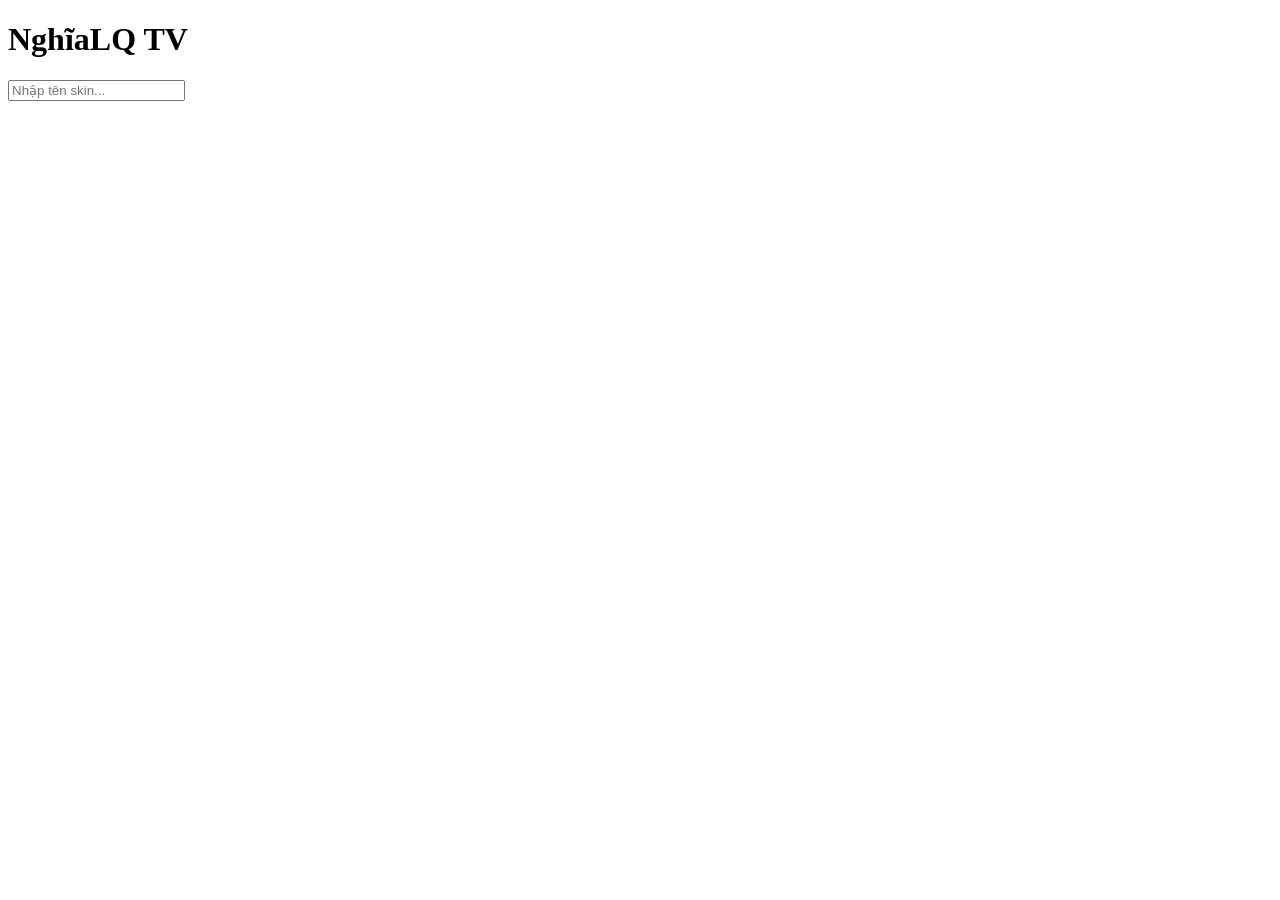
==== index.html @ 3b234b2b "Add initial HTML structure for NghĩaLQ TV" ====
<!DOCTYPE html>
<html lang="vi">
<head>
    <meta charset="UTF-8">
    <meta name="viewport" content="width=device-width, initial-scale=1.0">
    <title>NghĩaLQ TV - Tìm Kiếm Mod</title>
    <link rel="stylesheet" href="style.css">
</head>
<body>

<div class="container">
    <h1>NghĩaLQ TV</h1>

    <input type="text" id="searchInput" placeholder="Nhập tên skin...">

    <div id="results"></div>
</div>

<script src="script.js"></script>

</body>
</html>
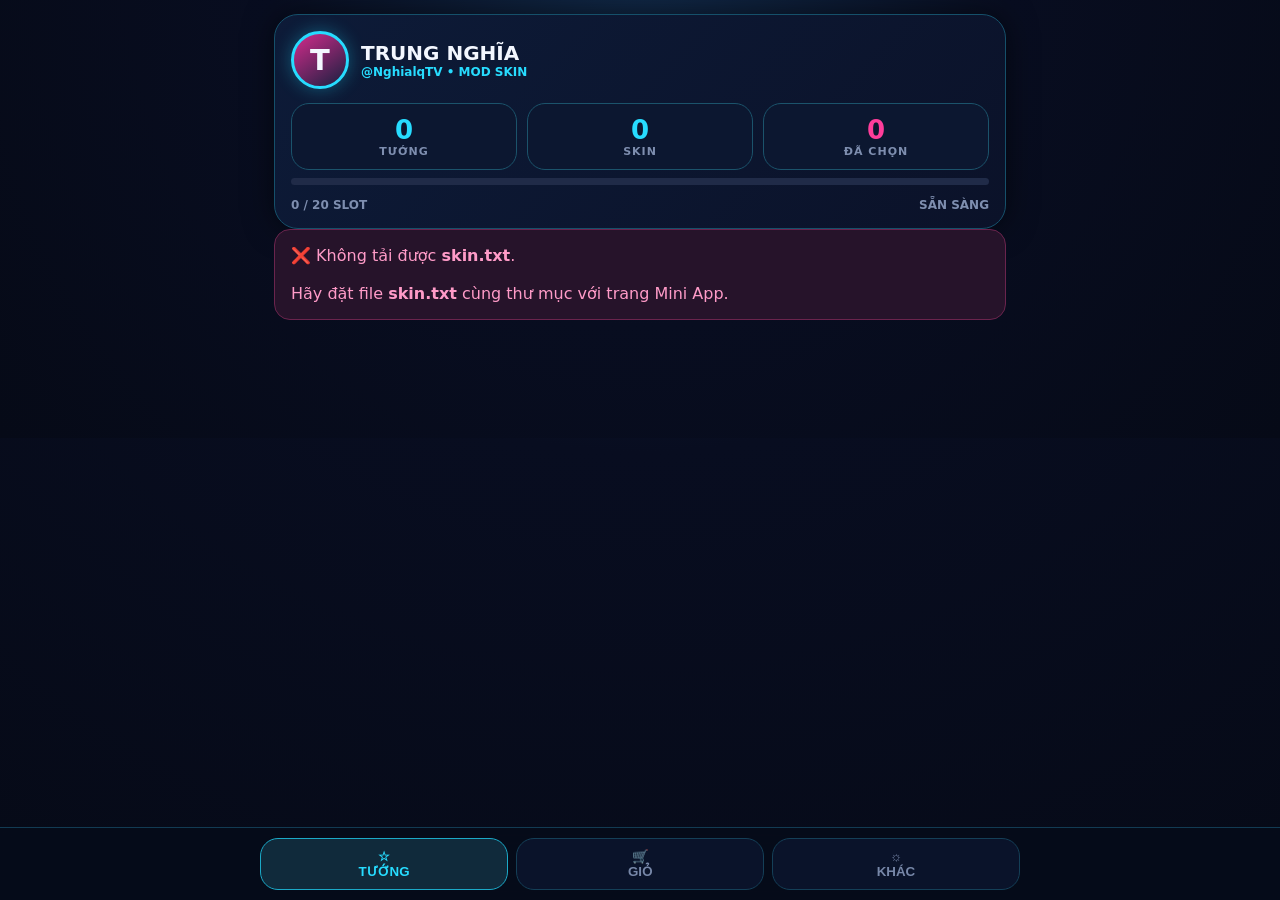
==== commit fd8e7b85: "Add files via upload" ====
--- a/index.html
+++ b/index.html
@@ -1,22 +1,54 @@
-<!DOCTYPE html>
+<!doctype html>
 <html lang="vi">
 <head>
-    <meta charset="UTF-8">
-    <meta name="viewport" content="width=device-width, initial-scale=1.0">
-    <title>NghĩaLQ TV - Tìm Kiếm Mod</title>
-    <link rel="stylesheet" href="style.css">
+<meta charset="utf-8">
+<meta name="viewport" content="width=device-width,initial-scale=1,maximum-scale=1,user-scalable=no,viewport-fit=cover">
+<title>Chọn Hero • NghĩaLQ TV</title>
+<script src="https://telegram.org/js/telegram-web-app.js"></script>
+<style>
+:root{--bg:#080d20;--panel:#0d1730;--panel2:#101d3c;--line:#164b63;--cyan:#27dcff;--pink:#ff3d9a;--text:#f3f7ff;--muted:#7e8eaf;--green:#36e9a5}
+*{box-sizing:border-box;-webkit-tap-highlight-color:transparent}html,body{margin:0;min-height:100%;background:radial-gradient(circle at 50% -10%,#112a49 0,#080d20 46%,#060a17 100%);color:var(--text);font-family:Inter,system-ui,-apple-system,BlinkMacSystemFont,"Segoe UI",sans-serif}body{padding-bottom:88px}.wrap{max-width:760px;margin:auto;padding:14px 14px 30px}.top{background:linear-gradient(135deg,#0d1b38,#0b1229);border:1px solid #15506a;border-radius:24px;padding:16px;box-shadow:0 0 30px #0008}.brand{display:flex;align-items:center;gap:12px}.avatar{width:58px;height:58px;border-radius:50%;display:grid;place-items:center;font-size:29px;font-weight:900;background:linear-gradient(145deg,#d42b8c,#17203f);border:3px solid var(--cyan);box-shadow:0 0 18px #1edfff55}.brand b{font-size:20px}.tag{color:var(--cyan);font-size:12px;font-weight:800}.stats{display:grid;grid-template-columns:repeat(3,1fr);gap:10px;margin-top:14px}.stat{border:1px solid #1b536b;border-radius:18px;padding:11px 5px;text-align:center;background:#0c1730}.num{font-size:26px;font-weight:900;color:var(--cyan)}.stat:nth-child(3) .num{color:var(--pink)}.lbl{font-size:11px;color:var(--muted);font-weight:800;letter-spacing:1px}.slot{display:flex;justify-content:space-between;margin-top:13px;color:var(--muted);font-weight:800;font-size:12px}.bar{height:7px;background:#202b48;border-radius:99px;margin-top:8px;overflow:hidden}.fill{height:100%;width:0;background:linear-gradient(90deg,var(--cyan),var(--pink));transition:.25s}.title{font-size:30px;font-weight:950;margin:24px 4px 2px;letter-spacing:-1px}.title span{color:var(--cyan)}.sub{color:var(--muted);margin:0 4px 16px}.search{display:flex;align-items:center;gap:10px;background:#0b142c;border:1px solid #164a61;border-radius:20px;padding:14px 16px}.search svg{width:22px;fill:none;stroke:var(--cyan);stroke-width:2}.search input{width:100%;background:none;border:0;outline:0;color:var(--text);font-size:17px}.search input::placeholder{color:#7785a5}.letters{display:grid;grid-template-columns:repeat(5,1fr);gap:10px;margin-top:14px}.letter{min-height:82px;border:1px solid #16465f;border-radius:18px;background:linear-gradient(145deg,#172641,#0c1429);position:relative;color:#f5f8ff;font-size:30px;font-weight:900;display:grid;place-items:center;box-shadow:inset 0 1px #ffffff08}.letter small{position:absolute;right:9px;top:7px;color:#7888a8;font-size:12px}.letter.active{border-color:var(--cyan);box-shadow:0 0 18px #21ddff22}.heroGrid{display:grid;grid-template-columns:repeat(2,1fr);gap:10px;margin-top:14px}.hero{padding:15px;border:1px solid #16465f;border-radius:18px;background:linear-gradient(145deg,#15233f,#0a1227);min-height:88px;text-align:left;position:relative}.hero:active,.skin:active{transform:scale(.985)}.hero .count{position:absolute;right:10px;top:8px;color:#8090b0;font-size:12px;font-weight:900}.hero .hletter{width:42px;height:42px;border-radius:13px;display:grid;place-items:center;background:#0e1b35;border:1px solid #23617a;color:var(--cyan);font-weight:950;font-size:19px}.hero b{display:block;margin-top:8px;font-size:15px}.hero small{color:var(--muted)}.skinList{display:grid;gap:10px}.skin{border:1px solid #16465f;border-radius:18px;background:#0d1830;padding:14px;display:flex;align-items:center;gap:12px}.skin .sid{margin-left:auto;color:#657694;font-size:11px}.skin .check{width:26px;height:26px;border-radius:50%;border:1px solid #31516b;display:grid;place-items:center;color:transparent}.skin.selected{border-color:#1c9b91;background:#10283a}.skin.selected .check{background:var(--green);border-color:var(--green);color:#071428}.back{border:0;background:none;color:var(--cyan);font-weight:800;padding:0;margin:4px 0 16px;font-size:15px}.empty{text-align:center;color:var(--muted);padding:45px 10px}.bottom{position:fixed;left:0;right:0;bottom:0;padding:10px 14px calc(10px + env(safe-area-inset-bottom));background:#070c1bd9;backdrop-filter:blur(16px);border-top:1px solid #123b53}.bottomInner{max-width:760px;margin:auto;display:grid;grid-template-columns:repeat(3,1fr);gap:8px}.bottom button{border:1px solid #143f57;background:#0a132a;color:#7787a8;border-radius:18px;padding:10px 4px;font-weight:800}.bottom button.active{color:var(--cyan);border-color:#1ba9c7;background:#102a3b}.action{position:fixed;left:14px;right:14px;bottom:76px;max-width:732px;margin:auto;z-index:4}.run{width:100%;border:1px solid #23dca9;background:linear-gradient(90deg,#0d7f70,#123d4a);color:white;border-radius:18px;padding:15px;font-weight:950;font-size:16px;box-shadow:0 8px 25px #0007}.hidden{display:none!important}.toast{position:fixed;top:14px;left:50%;transform:translateX(-50%);background:#14203a;border:1px solid #22516b;border-radius:99px;padding:9px 15px;z-index:9;font-size:13px}.loading{text-align:center;color:var(--muted);padding:35px}.error{padding:16px;border:1px solid #6a244d;background:#26132a;border-radius:16px;color:#ff9bc8}
+@media(min-width:620px){.heroGrid{grid-template-columns:repeat(3,1fr)}.letters{grid-template-columns:repeat(8,1fr)}}
+</style>
 </head>
 <body>
-
-<div class="container">
-    <h1>NghĩaLQ TV</h1>
-
-    <input type="text" id="searchInput" placeholder="Nhập tên skin...">
-
-    <div id="results"></div>
+<div id="app" class="wrap">
+  <section class="top">
+    <div class="brand"><div class="avatar">T</div><div><b>TRUNG NGHĨA</b><div class="tag">@NghialqTV • MOD SKIN</div></div></div>
+    <div class="stats"><div class="stat"><div id="heroCount" class="num">0</div><div class="lbl">TƯỚNG</div></div><div class="stat"><div id="skinCount" class="num">0</div><div class="lbl">SKIN</div></div><div class="stat"><div id="selectedCount" class="num">0</div><div class="lbl">ĐÃ CHỌN</div></div></div>
+    <div class="bar"><div id="fill" class="fill"></div></div><div class="slot"><span id="slotText">0 / 20 SLOT</span><span id="status">SẴN SÀNG</span></div>
+  </section>
+  <main id="main"><div class="loading">⏳ Đang tải danh sách Hero...</div></main>
 </div>
-
-<script src="script.js"></script>
-
+<div id="action" class="action hidden"><button class="run" onclick="sendSelection()">🚀 XÁC NHẬN & CHỌN SKIN (<span id="runCount">0</span>)</button></div>
+<div class="bottom"><div class="bottomInner"><button id="tabHero" class="active" onclick="showHeroes()">☆<br>TƯỚNG</button><button onclick="showCart()">🛒<br>GIỎ</button><button onclick="showInfo()">☼<br>KHÁC</button></div></div>
+<script>
+const tg=window.Telegram?.WebApp; tg?.ready(); tg?.expand();
+const MAX=20;
+let data={}, selected=new Map(), currentHero=null, activeLetter='ALL';
+const esc=s=>String(s).replace(/[&<>'"]/g,c=>({'&':'&amp;','<':'&lt;','>':'&gt;',"'":'&#39;','"':'&quot;'}[c]));
+function parseSkinTxt(txt){let out={},hero=null; for(const raw of txt.split(/\r?\n/)){const line=raw.trim();if(!line)continue;if(line.endsWith(':')){hero=line.slice(0,-1).trim();out[hero]={};continue} const m=line.match(/^(\S+)\s+-\s+(.+)$/);if(hero&&m)out[hero][m[2].trim()]=m[1].trim();}return out}
+async function load(){
+ try{
+   const r=await fetch('./skin.txt',{cache:'no-store'}); if(!r.ok)throw new Error('HTTP '+r.status); data=parseSkinTxt(await r.text());
+   renderHeroes();
+ }catch(e){document.getElementById('main').innerHTML='<div class="error">❌ Không tải được <b>skin.txt</b>.<br><br>Hãy đặt file <b>skin.txt</b> cùng thư mục với trang Mini App.</div>'}
+}
+function stats(){let heroes=Object.keys(data);let skins=heroes.reduce((n,h)=>n+Object.keys(data[h]).length,0);document.getElementById('heroCount').textContent=heroes.length;document.getElementById('skinCount').textContent=skins;document.getElementById('selectedCount').textContent=selected.size;document.getElementById('slotText').textContent=`${selected.size} / ${MAX} SLOT`;document.getElementById('runCount').textContent=selected.size;document.getElementById('fill').style.width=(selected.size/MAX*100)+'%';document.getElementById('status').textContent=selected.size>=MAX?'ĐẦY':'SẴN SÀNG';document.getElementById('action').classList.toggle('hidden',selected.size===0)}
+function letters(){let letters=[...'ABCDEFGHIJKLMNOPQRSTUVWXYZ'];return `<div class="letters"><button class="letter ${activeLetter==='ALL'?'active':''}" onclick="filterLetter('ALL')"><span>★</span><small>${Object.keys(data).length}</small></button>${letters.map(l=>{let n=Object.keys(data).filter(h=>h[0]?.toUpperCase()===l).length;return `<button class="letter ${activeLetter===l?'active':''}" onclick="filterLetter('${l}')"><span>${l}</span><small>${n}</small></button>`}).join('')}</div>`}
+function renderHeroes(){currentHero=null;activeLetter=activeLetter||'ALL';document.getElementById('tabHero').classList.add('active');let heroes=Object.keys(data).filter(h=>activeLetter==='ALL'||h[0]?.toUpperCase()===activeLetter);document.getElementById('main').innerHTML=`<h1 class="title">CHỌN <span>TƯỚNG</span></h1><p class="sub">Lọc theo chữ cái hoặc tìm nhanh</p><label class="search"><svg viewBox="0 0 24 24"><circle cx="11" cy="11" r="7"></circle><path d="m20 20-4-4"></path></svg><input id="q" placeholder="Tìm tướng hoặc skin..." oninput="search(this.value)"></label>${letters()}<div id="heroGrid" class="heroGrid">${heroCards(heroes)}</div>`;stats()}
+function heroCards(heroes){if(!heroes.length)return '<div class="empty">Không tìm thấy Hero phù hợp.</div>';return heroes.map(h=>`<button class="hero" onclick="openHero(${JSON.stringify(h)})"><span class="count">${Object.keys(data[h]).length}</span><span class="hletter">${esc(h[0]||'?')}</span><b>${esc(h)}</b><small>Chọn skin →</small></button>`).join('')}
+function filterLetter(l){activeLetter=l;renderHeroes()}
+function search(q){q=q.trim().toLowerCase();let heroes=Object.keys(data).filter(h=>!q||h.toLowerCase().includes(q)||Object.keys(data[h]).some(s=>s.toLowerCase().includes(q)));document.getElementById('heroGrid').innerHTML=heroCards(heroes)}
+function openHero(hero){currentHero=hero;document.getElementById('main').innerHTML=`<button class="back" onclick="renderHeroes()">← Quay lại danh sách Tướng</button><h1 class="title">${esc(hero)}</h1><p class="sub">${Object.keys(data[hero]).length} skin • Chọn tối đa ${MAX - selected.size} skin nữa</p><div id="skinList" class="skinList">${Object.entries(data[hero]).map(([name,id])=>skinCard(hero,name,id)).join('')}</div>`;document.getElementById('tabHero').classList.add('active');stats()}
+function skinCard(hero,name,id){let key=String(id),yes=selected.has(key);return `<button class="skin ${yes?'selected':''}" onclick="toggleSkin(${JSON.stringify(hero)},${JSON.stringify(name)},${JSON.stringify(id)})"><span class="hletter">${esc(hero[0]||'?')}</span><span><b>${esc(name)}</b><br><small>${esc(hero)}</small></span><span class="sid">#${esc(id)}</span><span class="check">✓</span></button>`}
+function toggleSkin(hero,name,id){id=String(id);if(selected.has(id)){selected.delete(id)}else{if(selected.size>=MAX){toast('⚠️ Đã đủ 20 skin');return}selected.set(id,{id,hero,name})}openHero(hero);stats()}
+function showCart(){document.getElementById('tabHero').classList.remove('active');document.getElementById('main').innerHTML=`<h1 class="title">KHOANG <span>CHỨA</span></h1><p class="sub">Tối đa ${MAX} skin • mỗi tướng có thể chọn nhiều skin</p>${selected.size?`<div class="skinList">${[...selected.values()].map(x=>skinCard(x.hero,x.name,x.id)).join('')}</div>`:'<div class="empty">📦<br><br>Khoang chứa trống.<br>Qua tab TƯỚNG để bắt đầu.</div>'}`;stats()}
+function showHeroes(){renderHeroes()}
+function showInfo(){document.getElementById('tabHero').classList.remove('active');document.getElementById('main').innerHTML='<h1 class="title">HỆ <span>THỐNG</span></h1><p class="sub">Thông tin & tùy chọn</p><div class="skinList"><div class="skin"><span class="hletter">☀</span><span><b>Chế độ mod</b><br><small>Normal • Encode — cố định</small></span></div><div class="skin"><span class="hletter">⚡</span><span><b>Giới hạn</b><br><small>Tối đa 20 skin / lần</small></span></div><div class="skin"><span class="hletter">ℹ</span><span><b>NghĩaLQ TV</b><br><small>Telegram Mini App chọn Hero/Skin</small></span></div></div>';stats()}
+function sendSelection(){if(!selected.size){toast('⚠️ Chưa chọn skin');return}const payload={ids:[...selected.values()].map(x=>x.id),tuongs:[...selected.values()].map(x=>x.hero),skins:[...selected.values()].map(x=>x.name)};if(tg?.sendData){tg.sendData(JSON.stringify(payload));}else{navigator.clipboard?.writeText(JSON.stringify(payload));toast('Đã tạo dữ liệu chọn skin')} }
+function toast(t){let x=document.createElement('div');x.className='toast';x.textContent=t;document.body.appendChild(x);setTimeout(()=>x.remove(),1800)}
+load();
+</script>
 </body>
 </html>
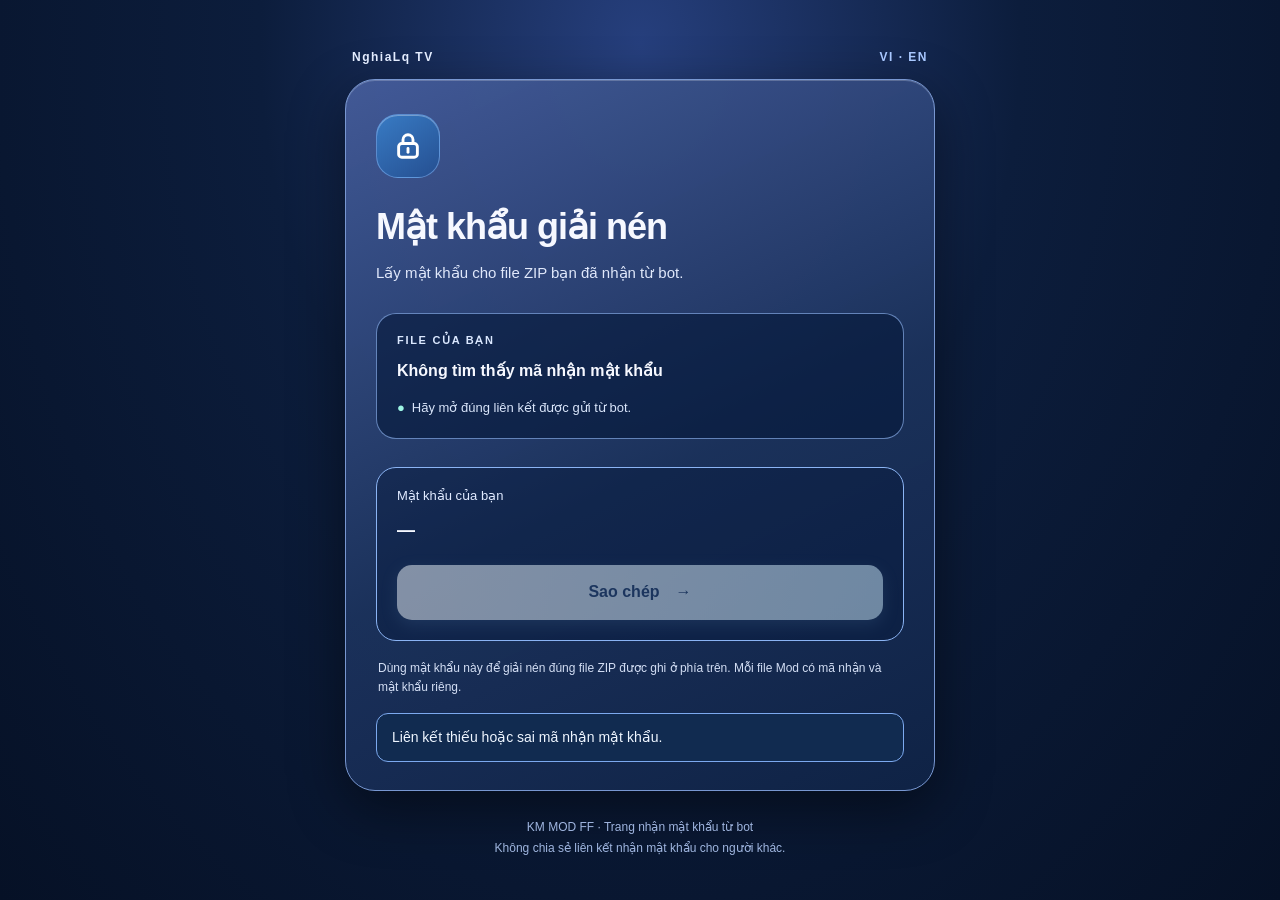
==== commit 50ef614f: "Add files via upload" ====
--- a/index.html
+++ b/index.html
@@ -1,54 +1,46 @@
 <!doctype html>
 <html lang="vi">
 <head>
-<meta charset="utf-8">
-<meta name="viewport" content="width=device-width,initial-scale=1,maximum-scale=1,user-scalable=no,viewport-fit=cover">
-<title>Chọn Hero • NghĩaLQ TV</title>
-<script src="https://telegram.org/js/telegram-web-app.js"></script>
+<meta charset="utf-8"><meta name="viewport" content="width=device-width,initial-scale=1,viewport-fit=cover">
+<meta name="theme-color" content="#08152f"><title>Mật khẩu giải nén | KM MOD FF</title>
 <style>
-:root{--bg:#080d20;--panel:#0d1730;--panel2:#101d3c;--line:#164b63;--cyan:#27dcff;--pink:#ff3d9a;--text:#f3f7ff;--muted:#7e8eaf;--green:#36e9a5}
-*{box-sizing:border-box;-webkit-tap-highlight-color:transparent}html,body{margin:0;min-height:100%;background:radial-gradient(circle at 50% -10%,#112a49 0,#080d20 46%,#060a17 100%);color:var(--text);font-family:Inter,system-ui,-apple-system,BlinkMacSystemFont,"Segoe UI",sans-serif}body{padding-bottom:88px}.wrap{max-width:760px;margin:auto;padding:14px 14px 30px}.top{background:linear-gradient(135deg,#0d1b38,#0b1229);border:1px solid #15506a;border-radius:24px;padding:16px;box-shadow:0 0 30px #0008}.brand{display:flex;align-items:center;gap:12px}.avatar{width:58px;height:58px;border-radius:50%;display:grid;place-items:center;font-size:29px;font-weight:900;background:linear-gradient(145deg,#d42b8c,#17203f);border:3px solid var(--cyan);box-shadow:0 0 18px #1edfff55}.brand b{font-size:20px}.tag{color:var(--cyan);font-size:12px;font-weight:800}.stats{display:grid;grid-template-columns:repeat(3,1fr);gap:10px;margin-top:14px}.stat{border:1px solid #1b536b;border-radius:18px;padding:11px 5px;text-align:center;background:#0c1730}.num{font-size:26px;font-weight:900;color:var(--cyan)}.stat:nth-child(3) .num{color:var(--pink)}.lbl{font-size:11px;color:var(--muted);font-weight:800;letter-spacing:1px}.slot{display:flex;justify-content:space-between;margin-top:13px;color:var(--muted);font-weight:800;font-size:12px}.bar{height:7px;background:#202b48;border-radius:99px;margin-top:8px;overflow:hidden}.fill{height:100%;width:0;background:linear-gradient(90deg,var(--cyan),var(--pink));transition:.25s}.title{font-size:30px;font-weight:950;margin:24px 4px 2px;letter-spacing:-1px}.title span{color:var(--cyan)}.sub{color:var(--muted);margin:0 4px 16px}.search{display:flex;align-items:center;gap:10px;background:#0b142c;border:1px solid #164a61;border-radius:20px;padding:14px 16px}.search svg{width:22px;fill:none;stroke:var(--cyan);stroke-width:2}.search input{width:100%;background:none;border:0;outline:0;color:var(--text);font-size:17px}.search input::placeholder{color:#7785a5}.letters{display:grid;grid-template-columns:repeat(5,1fr);gap:10px;margin-top:14px}.letter{min-height:82px;border:1px solid #16465f;border-radius:18px;background:linear-gradient(145deg,#172641,#0c1429);position:relative;color:#f5f8ff;font-size:30px;font-weight:900;display:grid;place-items:center;box-shadow:inset 0 1px #ffffff08}.letter small{position:absolute;right:9px;top:7px;color:#7888a8;font-size:12px}.letter.active{border-color:var(--cyan);box-shadow:0 0 18px #21ddff22}.heroGrid{display:grid;grid-template-columns:repeat(2,1fr);gap:10px;margin-top:14px}.hero{padding:15px;border:1px solid #16465f;border-radius:18px;background:linear-gradient(145deg,#15233f,#0a1227);min-height:88px;text-align:left;position:relative}.hero:active,.skin:active{transform:scale(.985)}.hero .count{position:absolute;right:10px;top:8px;color:#8090b0;font-size:12px;font-weight:900}.hero .hletter{width:42px;height:42px;border-radius:13px;display:grid;place-items:center;background:#0e1b35;border:1px solid #23617a;color:var(--cyan);font-weight:950;font-size:19px}.hero b{display:block;margin-top:8px;font-size:15px}.hero small{color:var(--muted)}.skinList{display:grid;gap:10px}.skin{border:1px solid #16465f;border-radius:18px;background:#0d1830;padding:14px;display:flex;align-items:center;gap:12px}.skin .sid{margin-left:auto;color:#657694;font-size:11px}.skin .check{width:26px;height:26px;border-radius:50%;border:1px solid #31516b;display:grid;place-items:center;color:transparent}.skin.selected{border-color:#1c9b91;background:#10283a}.skin.selected .check{background:var(--green);border-color:var(--green);color:#071428}.back{border:0;background:none;color:var(--cyan);font-weight:800;padding:0;margin:4px 0 16px;font-size:15px}.empty{text-align:center;color:var(--muted);padding:45px 10px}.bottom{position:fixed;left:0;right:0;bottom:0;padding:10px 14px calc(10px + env(safe-area-inset-bottom));background:#070c1bd9;backdrop-filter:blur(16px);border-top:1px solid #123b53}.bottomInner{max-width:760px;margin:auto;display:grid;grid-template-columns:repeat(3,1fr);gap:8px}.bottom button{border:1px solid #143f57;background:#0a132a;color:#7787a8;border-radius:18px;padding:10px 4px;font-weight:800}.bottom button.active{color:var(--cyan);border-color:#1ba9c7;background:#102a3b}.action{position:fixed;left:14px;right:14px;bottom:76px;max-width:732px;margin:auto;z-index:4}.run{width:100%;border:1px solid #23dca9;background:linear-gradient(90deg,#0d7f70,#123d4a);color:white;border-radius:18px;padding:15px;font-weight:950;font-size:16px;box-shadow:0 8px 25px #0007}.hidden{display:none!important}.toast{position:fixed;top:14px;left:50%;transform:translateX(-50%);background:#14203a;border:1px solid #22516b;border-radius:99px;padding:9px 15px;z-index:9;font-size:13px}.loading{text-align:center;color:var(--muted);padding:35px}.error{padding:16px;border:1px solid #6a244d;background:#26132a;border-radius:16px;color:#ff9bc8}
-@media(min-width:620px){.heroGrid{grid-template-columns:repeat(3,1fr)}.letters{grid-template-columns:repeat(8,1fr)}}
-</style>
-</head>
-<body>
-<div id="app" class="wrap">
-  <section class="top">
-    <div class="brand"><div class="avatar">T</div><div><b>TRUNG NGHĨA</b><div class="tag">@NghialqTV • MOD SKIN</div></div></div>
-    <div class="stats"><div class="stat"><div id="heroCount" class="num">0</div><div class="lbl">TƯỚNG</div></div><div class="stat"><div id="skinCount" class="num">0</div><div class="lbl">SKIN</div></div><div class="stat"><div id="selectedCount" class="num">0</div><div class="lbl">ĐÃ CHỌN</div></div></div>
-    <div class="bar"><div id="fill" class="fill"></div></div><div class="slot"><span id="slotText">0 / 20 SLOT</span><span id="status">SẴN SÀNG</span></div>
-  </section>
-  <main id="main"><div class="loading">⏳ Đang tải danh sách Hero...</div></main>
-</div>
-<div id="action" class="action hidden"><button class="run" onclick="sendSelection()">🚀 XÁC NHẬN & CHỌN SKIN (<span id="runCount">0</span>)</button></div>
-<div class="bottom"><div class="bottomInner"><button id="tabHero" class="active" onclick="showHeroes()">☆<br>TƯỚNG</button><button onclick="showCart()">🛒<br>GIỎ</button><button onclick="showInfo()">☼<br>KHÁC</button></div></div>
+:root{color-scheme:dark;--bg:#071329;--card:#263f76;--line:#7ca9ef;--text:#f6f8ff;--muted:#d2def5;--panel:#10264c;--accent:#e7f4ff}
+*{box-sizing:border-box}body{margin:0;min-height:100vh;background:radial-gradient(ellipse at 50% 5%,#263f7d 0,#0c1d3c 42%,#061126 100%);font-family:Inter,-apple-system,BlinkMacSystemFont,"Segoe UI",Arial,sans-serif;color:var(--text);display:flex;justify-content:center;align-items:flex-start;padding:28px 14px 36px}
+.wrap{width:100%;max-width:590px}.brand{display:flex;justify-content:space-between;align-items:center;font-size:12px;font-weight:800;letter-spacing:1.5px;padding:5px 7px 15px;color:#e4edff}.brand span:last-child{color:#a9c8ff}
+.card{border:1px solid #7897d1;border-radius:30px;padding:28px 24px 24px;background:linear-gradient(155deg,rgba(67,91,153,.97),rgba(27,49,91,.98) 55%,rgba(15,35,69,.99));box-shadow:0 18px 55px #0007,inset 0 1px 0 #ffffff36}
+.lock{width:64px;height:64px;border-radius:22px;display:grid;place-items:center;background:linear-gradient(145deg,#387bc4,#254f91);border:1px solid #8bbdff80;box-shadow:inset 0 1px 0 #ffffff50;margin-bottom:28px}.lock svg{width:30px;height:30px}
+h1{font-size:clamp(27px,7vw,36px);line-height:1.15;margin:0 0 14px;letter-spacing:-1px} .sub{margin:0 0 28px;color:#e0e8fb;line-height:1.55;font-size:15px}
+.panel{background:rgba(5,24,57,.63);border:1px solid #91b7f5a6;border-radius:20px;padding:20px;margin:17px 0}.label{font-size:11px;font-weight:900;letter-spacing:1.7px;color:#dbe8ff;margin-bottom:12px}.filename{font-size:16px;font-weight:750;overflow-wrap:anywhere;line-height:1.5}.meta{margin-top:14px;color:#d9e5fa;font-size:13px;line-height:1.65}.dot{color:#9df5e4;margin-right:7px}.passwordbox{background:rgba(5,24,57,.44);border:1px solid #8bb4f4;border-radius:20px;padding:20px;margin-top:28px}.password-label{font-size:13px;color:#e0eaff;margin-bottom:13px}.password{font-size:18px;font-weight:800;letter-spacing:.2px;line-height:1.6;overflow-wrap:anywhere;user-select:all}.copy{width:100%;border:0;border-radius:15px;margin-top:20px;padding:17px 15px;background:linear-gradient(100deg,#f4faff,#cfeeff);color:#284773;font-weight:850;font-size:16px;cursor:pointer;box-shadow:0 5px 16px #8ec8ff35}.copy:disabled{opacity:.5;cursor:not-allowed}.hint{font-size:12px;line-height:1.6;color:#d3def4;margin:18px 2px 0}.status{display:none;padding:13px 15px;margin-top:16px;border-radius:12px;background:#112b50;border:1px solid #7ca9ef;color:#eff6ff;font-size:14px;line-height:1.5}.status.show{display:block}.footer{text-align:center;color:#9fb5df;font-size:12px;margin:26px 8px 0;line-height:1.7}.hidden{display:none!important}
+@media(min-width:560px){body{padding-top:45px}.card{padding:34px 30px 28px}}
+</style></head>
+<body><main class="wrap">
+<div class="brand"><span>NghiaLq TV</span><span>VI · EN</span></div>
+<section class="card">
+<div class="lock" aria-hidden="true"><svg viewBox="0 0 24 24" fill="none" stroke="white" stroke-width="2.3" stroke-linecap="round" stroke-linejoin="round"><rect x="4.5" y="10" width="15" height="11" rx="2.5"/><path d="M8 10V7a4 4 0 0 1 8 0v3"/><path d="M12 14v3"/></svg></div>
+<h1>Mật khẩu giải nén</h1><p class="sub">Lấy mật khẩu cho file ZIP bạn đã nhận từ bot.</p>
+<div class="panel"><div class="label">FILE CỦA BẠN</div><div class="filename" id="filename">Đang tìm thông tin file…</div><div class="meta"><span class="dot">●</span><span id="expiry">Đang kiểm tra mã nhận mật khẩu</span></div></div>
+<div class="passwordbox"><div class="password-label">Mật khẩu của bạn</div><div class="password" id="password">••••••••••••••••</div><button class="copy" id="copy" disabled>Sao chép　→</button></div>
+<div class="hint">Dùng mật khẩu này để giải nén đúng file ZIP được ghi ở phía trên. Mỗi file Mod có mã nhận và mật khẩu riêng.</div>
+<div class="status" id="status" role="status"></div>
+</section><div class="footer">KM MOD FF · Trang nhận mật khẩu từ bot<br>Không chia sẻ liên kết nhận mật khẩu cho người khác.</div>
+</main>
 <script>
-const tg=window.Telegram?.WebApp; tg?.ready(); tg?.expand();
-const MAX=20;
-let data={}, selected=new Map(), currentHero=null, activeLetter='ALL';
-const esc=s=>String(s).replace(/[&<>'"]/g,c=>({'&':'&amp;','<':'&lt;','>':'&gt;',"'":'&#39;','"':'&quot;'}[c]));
-function parseSkinTxt(txt){let out={},hero=null; for(const raw of txt.split(/\r?\n/)){const line=raw.trim();if(!line)continue;if(line.endsWith(':')){hero=line.slice(0,-1).trim();out[hero]={};continue} const m=line.match(/^(\S+)\s+-\s+(.+)$/);if(hero&&m)out[hero][m[2].trim()]=m[1].trim();}return out}
+// Thay bằng URL Worker sau khi triển khai, ví dụ https://km-password-api.<ten>.workers.dev
+const API_BASE = "https://YOUR-WORKER-URL.workers.dev";
+const params = new URLSearchParams(location.search);
+const id = (params.get('id') || '').trim();
+const $ = s => document.getElementById(s);
+function status(msg){$('status').textContent=msg;$('status').classList.add('show')}
 async function load(){
+ if(!/^[A-Za-z0-9_-]{6,64}$/.test(id)){ $('filename').textContent='Không tìm thấy mã nhận mật khẩu'; $('expiry').textContent='Hãy mở đúng liên kết được gửi từ bot.'; $('password').textContent='—'; status('Liên kết thiếu hoặc sai mã nhận mật khẩu.');return; }
+ if(API_BASE.includes('YOUR-WORKER-URL')){ $('filename').textContent='Chưa cấu hình máy chủ'; $('expiry').textContent='Quản trị viên cần cấu hình API_BASE trong index.html.'; $('password').textContent='—'; status('Trang giao diện đã sẵn sàng, nhưng chưa kết nối API cấp mật khẩu.');return; }
  try{
-   const r=await fetch('./skin.txt',{cache:'no-store'}); if(!r.ok)throw new Error('HTTP '+r.status); data=parseSkinTxt(await r.text());
-   renderHeroes();
- }catch(e){document.getElementById('main').innerHTML='<div class="error">❌ Không tải được <b>skin.txt</b>.<br><br>Hãy đặt file <b>skin.txt</b> cùng thư mục với trang Mini App.</div>'}
+  const r=await fetch(`${API_BASE}/api/password?id=${encodeURIComponent(id)}`,{headers:{'Accept':'application/json'}});
+  const data=await r.json(); if(!r.ok||!data.ok) throw new Error(data.error||'Không tìm thấy mật khẩu cho mã này.');
+  $('filename').textContent=data.filename||'File Mod'; $('password').textContent=data.password; $('copy').disabled=false;
+  $('expiry').textContent=data.expiresAt ? `Có hiệu lực đến ${new Date(data.expiresAt).toLocaleString('vi-VN',{dateStyle:'short',timeStyle:'short'})}` : 'Mã nhận mật khẩu đang có hiệu lực';
+ }catch(e){$('filename').textContent='Không lấy được thông tin file';$('expiry').textContent='Mã có thể sai, hết hạn hoặc máy chủ đang bận.';$('password').textContent='—';status(e.message||'Lỗi kết nối. Vui lòng thử lại sau.');}
 }
-function stats(){let heroes=Object.keys(data);let skins=heroes.reduce((n,h)=>n+Object.keys(data[h]).length,0);document.getElementById('heroCount').textContent=heroes.length;document.getElementById('skinCount').textContent=skins;document.getElementById('selectedCount').textContent=selected.size;document.getElementById('slotText').textContent=`${selected.size} / ${MAX} SLOT`;document.getElementById('runCount').textContent=selected.size;document.getElementById('fill').style.width=(selected.size/MAX*100)+'%';document.getElementById('status').textContent=selected.size>=MAX?'ĐẦY':'SẴN SÀNG';document.getElementById('action').classList.toggle('hidden',selected.size===0)}
-function letters(){let letters=[...'ABCDEFGHIJKLMNOPQRSTUVWXYZ'];return `<div class="letters"><button class="letter ${activeLetter==='ALL'?'active':''}" onclick="filterLetter('ALL')"><span>★</span><small>${Object.keys(data).length}</small></button>${letters.map(l=>{let n=Object.keys(data).filter(h=>h[0]?.toUpperCase()===l).length;return `<button class="letter ${activeLetter===l?'active':''}" onclick="filterLetter('${l}')"><span>${l}</span><small>${n}</small></button>`}).join('')}</div>`}
-function renderHeroes(){currentHero=null;activeLetter=activeLetter||'ALL';document.getElementById('tabHero').classList.add('active');let heroes=Object.keys(data).filter(h=>activeLetter==='ALL'||h[0]?.toUpperCase()===activeLetter);document.getElementById('main').innerHTML=`<h1 class="title">CHỌN <span>TƯỚNG</span></h1><p class="sub">Lọc theo chữ cái hoặc tìm nhanh</p><label class="search"><svg viewBox="0 0 24 24"><circle cx="11" cy="11" r="7"></circle><path d="m20 20-4-4"></path></svg><input id="q" placeholder="Tìm tướng hoặc skin..." oninput="search(this.value)"></label>${letters()}<div id="heroGrid" class="heroGrid">${heroCards(heroes)}</div>`;stats()}
-function heroCards(heroes){if(!heroes.length)return '<div class="empty">Không tìm thấy Hero phù hợp.</div>';return heroes.map(h=>`<button class="hero" onclick="openHero(${JSON.stringify(h)})"><span class="count">${Object.keys(data[h]).length}</span><span class="hletter">${esc(h[0]||'?')}</span><b>${esc(h)}</b><small>Chọn skin →</small></button>`).join('')}
-function filterLetter(l){activeLetter=l;renderHeroes()}
-function search(q){q=q.trim().toLowerCase();let heroes=Object.keys(data).filter(h=>!q||h.toLowerCase().includes(q)||Object.keys(data[h]).some(s=>s.toLowerCase().includes(q)));document.getElementById('heroGrid').innerHTML=heroCards(heroes)}
-function openHero(hero){currentHero=hero;document.getElementById('main').innerHTML=`<button class="back" onclick="renderHeroes()">← Quay lại danh sách Tướng</button><h1 class="title">${esc(hero)}</h1><p class="sub">${Object.keys(data[hero]).length} skin • Chọn tối đa ${MAX - selected.size} skin nữa</p><div id="skinList" class="skinList">${Object.entries(data[hero]).map(([name,id])=>skinCard(hero,name,id)).join('')}</div>`;document.getElementById('tabHero').classList.add('active');stats()}
-function skinCard(hero,name,id){let key=String(id),yes=selected.has(key);return `<button class="skin ${yes?'selected':''}" onclick="toggleSkin(${JSON.stringify(hero)},${JSON.stringify(name)},${JSON.stringify(id)})"><span class="hletter">${esc(hero[0]||'?')}</span><span><b>${esc(name)}</b><br><small>${esc(hero)}</small></span><span class="sid">#${esc(id)}</span><span class="check">✓</span></button>`}
-function toggleSkin(hero,name,id){id=String(id);if(selected.has(id)){selected.delete(id)}else{if(selected.size>=MAX){toast('⚠️ Đã đủ 20 skin');return}selected.set(id,{id,hero,name})}openHero(hero);stats()}
-function showCart(){document.getElementById('tabHero').classList.remove('active');document.getElementById('main').innerHTML=`<h1 class="title">KHOANG <span>CHỨA</span></h1><p class="sub">Tối đa ${MAX} skin • mỗi tướng có thể chọn nhiều skin</p>${selected.size?`<div class="skinList">${[...selected.values()].map(x=>skinCard(x.hero,x.name,x.id)).join('')}</div>`:'<div class="empty">📦<br><br>Khoang chứa trống.<br>Qua tab TƯỚNG để bắt đầu.</div>'}`;stats()}
-function showHeroes(){renderHeroes()}
-function showInfo(){document.getElementById('tabHero').classList.remove('active');document.getElementById('main').innerHTML='<h1 class="title">HỆ <span>THỐNG</span></h1><p class="sub">Thông tin & tùy chọn</p><div class="skinList"><div class="skin"><span class="hletter">☀</span><span><b>Chế độ mod</b><br><small>Normal • Encode — cố định</small></span></div><div class="skin"><span class="hletter">⚡</span><span><b>Giới hạn</b><br><small>Tối đa 20 skin / lần</small></span></div><div class="skin"><span class="hletter">ℹ</span><span><b>NghĩaLQ TV</b><br><small>Telegram Mini App chọn Hero/Skin</small></span></div></div>';stats()}
-function sendSelection(){if(!selected.size){toast('⚠️ Chưa chọn skin');return}const payload={ids:[...selected.values()].map(x=>x.id),tuongs:[...selected.values()].map(x=>x.hero),skins:[...selected.values()].map(x=>x.name)};if(tg?.sendData){tg.sendData(JSON.stringify(payload));}else{navigator.clipboard?.writeText(JSON.stringify(payload));toast('Đã tạo dữ liệu chọn skin')} }
-function toast(t){let x=document.createElement('div');x.className='toast';x.textContent=t;document.body.appendChild(x);setTimeout(()=>x.remove(),1800)}
+$('copy').addEventListener('click',async()=>{const p=$('password').textContent;try{await navigator.clipboard.writeText(p);$('copy').textContent='Đã sao chép ✓';}catch{const range=document.createRange();range.selectNodeContents($('password'));getSelection().removeAllRanges();getSelection().addRange(range);status('Hãy sao chép mật khẩu đã được chọn.');}});
 load();
-</script>
-</body>
-</html>
+</script></body></html>
